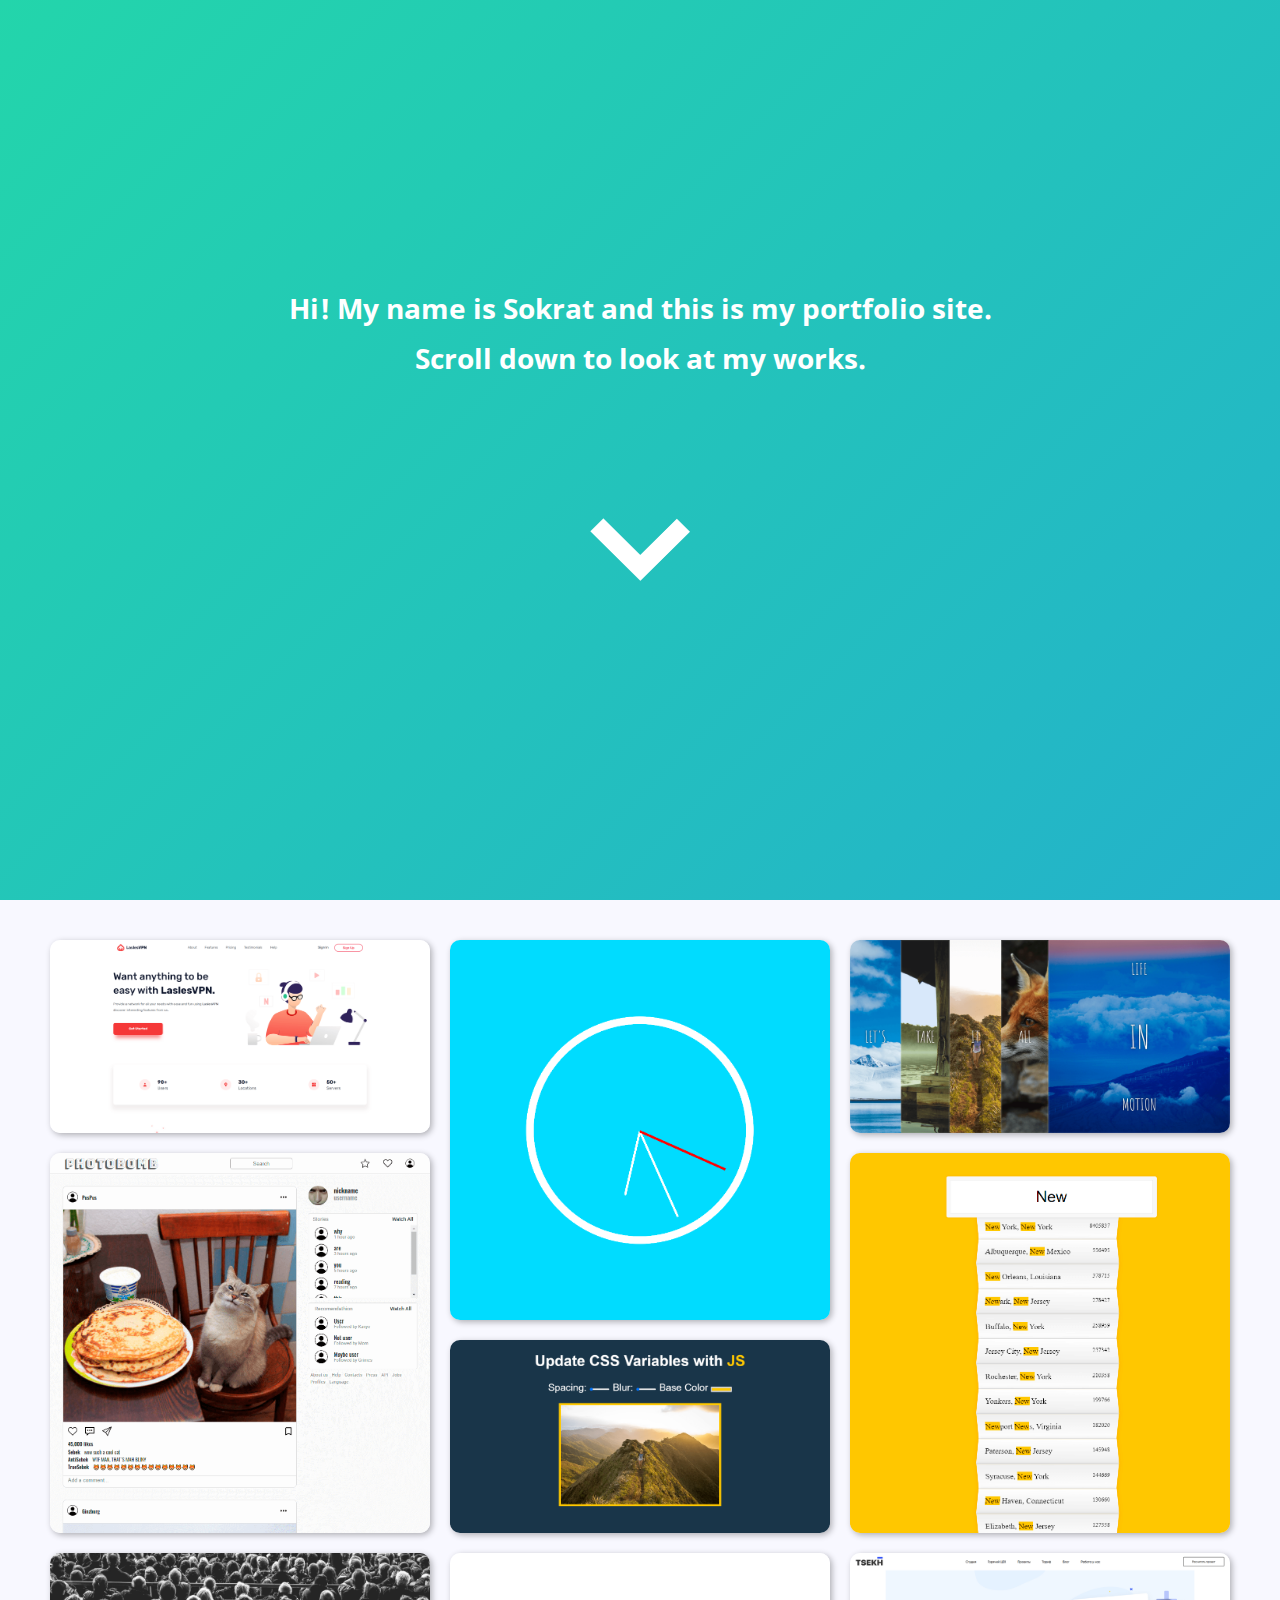
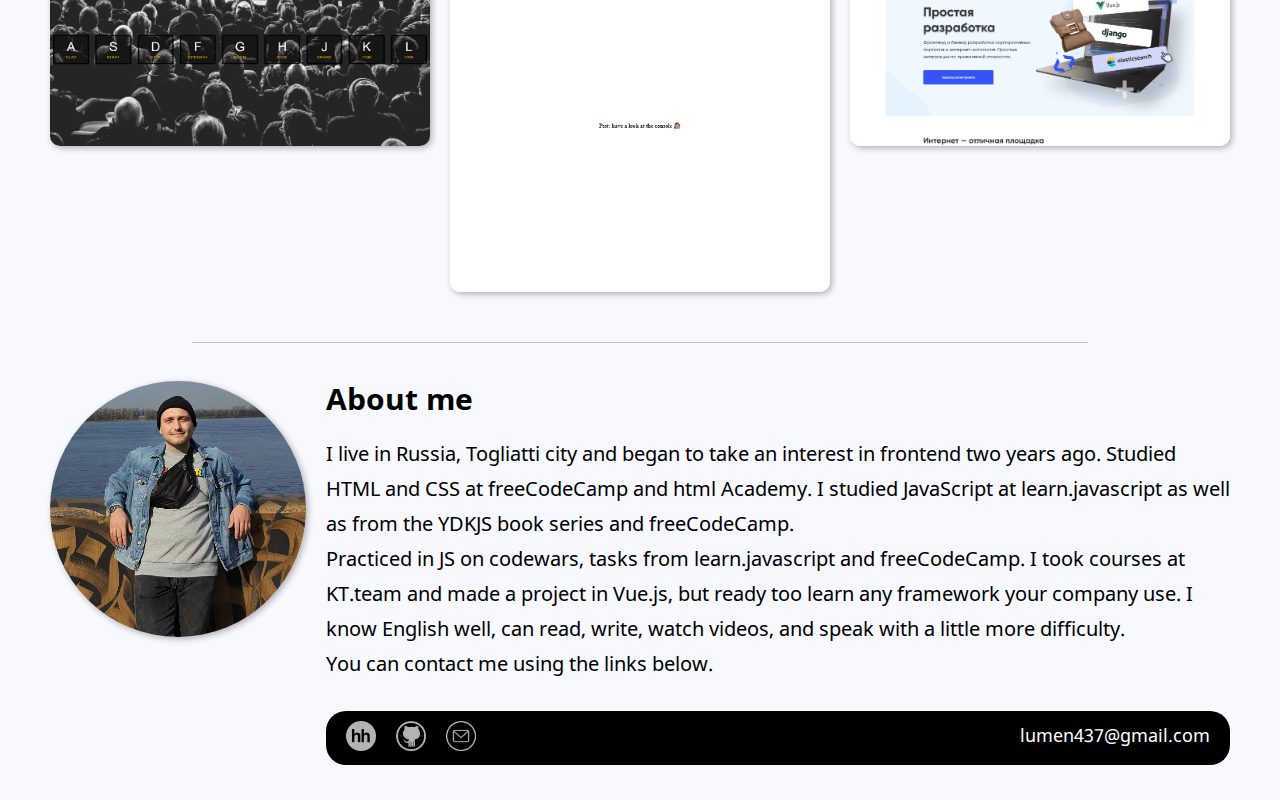
==== index.html @ 6b309301 "relocated all files" ====
<!DOCTYPE html>
<html lang="en">
  <head>
    <meta charset="UTF-8" />
    <meta name="viewport" content="width=device-width, initial-scale=1.0" />
    <link rel="stylesheet" href="css/style.css" />
    <title>Sokrat Kocharyan Frontend Developer</title>
  </head>
  <script defer src="js/script.js"></script>
  <body>
    <section class="about-banner">
      <h1 class="about-banner__text">
        Hi! My name is Sokrat and this is my portfolio site. <br />
        Scroll down to look at my works.
      </h1>
      <div class="arrow"></div>
    </section>

    <section class="gallery">
      <div class="modal">
        <div class="modal-content">
          <span class="close-button">&times;</span>
        </div>
      </div>
      <div class="gallery__container">
        <div class="masonry-container">
          <figure class="gallery-item" data-project="lasles">
            <img class="gallery-item__pic" src="img/lasles.png" alt="tsekh" />
          </figure>
          <figure class="gallery-item" data-project="photobomb">
            <img
              class="gallery-item__pic"
              src="img/photobomb.png"
              alt="photobomb"
            />
          </figure>
          <figure class="gallery-item" data-project="drum">
            <img
              class="gallery-item__pic"
              src="img/1drum-machine.png"
              alt="drum-machine"
            />
          </figure>
        </div>
        <div class="masonry-container">
          <figure class="gallery-item" data-project="clock">
            <img class="gallery-item__pic" src="img/2clock.png" alt="clock" />
          </figure>
          <figure class="gallery-item" data-project="var">
            <img
              class="gallery-item__pic"
              src="img/3css-variables-inter.png"
              alt="css-variables"
            />
          </figure>
          <figure class="gallery-item" data-project="array">
            <img
              class="gallery-item__pic"
              src="img/4array-methods.png"
              alt="array-methods"
            />
          </figure>
        </div>
        <div class="masonry-container">
          <figure class="gallery-item" data-project="flex-gallery">
            <img
              class="gallery-item__pic"
              src="img/5flex-gallery.png"
              alt="flex-gallery"
            />
          </figure>
          <figure class="gallery-item" data-project="ajax">
            <img
              class="gallery-item__pic"
              src="img/6ajax.png"
              alt="ajax-json-fetch"
            />
          </figure>
          <figure class="gallery-item" data-project="tsekh">
            <img class="gallery-item__pic" src="img/tsekh.png" alt="tsekh" />
          </figure>
        </div>
      </div>
    </section>
    <div class="section-divider"></div>
    <section class="bio">
      <div class="bio__container">
        <div class="bio__info">
          <div class="bio__photo">
            <img class="bio__img" src="img/theBoy.jpg" alt="Beauty" />
          </div>
          <div class="bio-text__container">
            <div class="bio-text">
              <h2 class="bio-text__title">About me</h2>
              I live in Russia, Togliatti city and began to take an interest in
              frontend two years ago. Studied HTML and CSS at freeCodeCamp and
              html Academy. I studied JavaScript at learn.javascript as well as
              from the YDKJS book series and freeCodeCamp. <br />Practiced in JS
              on codewars, tasks from learn.javascript and freeCodeCamp. I took
              courses at KT.team and made a project in Vue.js, but ready too
              learn any framework your company use. I know English well, can
              read, write, watch videos, and speak with a little more
              difficulty.<br />
              You can contact me using the links below.
            </div>
            <div class="contacts">
              <ul class="contacts__list">
                <li class="contacts__item">
                  <a
                    href="https://togliatti.hh.ru/resume/092eaa5bff02885cfe0039ed1f574c74556c67"
                    class="contacts__link"
                    target="_blank"
                    ><img src="img/hh.png" alt="hh"
                  /></a>
                </li>
                <li class="contacts__item">
                  <a
                    href="https://github.com/total-fraud"
                    class="contacts__link"
                    target="_blank"
                    ><img src="img/github.png" alt="github"
                  /></a>
                </li>
                <li class="contacts__item">
                  <a href="mailto:lumen437@gmail.com" class="contacts__link"
                    ><img src="img/mail.png" alt="mail"
                  /></a>
                </li>
                <li class="contacts__item">
                  <div class="contacts__mail">lumen437@gmail.com</div>
                </li>
              </ul>
            </div>
          </div>
        </div>
      </div>
    </section>
  </body>
</html>
---- css/style.css ----
* {
  margin: 0;
  padding: 0;
  box-sizing: border-box;
}

body {
  background-color: ghostwhite;
}

@font-face {
  font-family: "Noto Sans";
  font-style: normal;
  font-weight: 400;
  src: local("Noto Sans"), local("NotoSans"),
    url("../fonts/NotoSans-Regular.ttf") format("truetype");
}

@font-face {
  font-family: "Noto Sans";
  font-style: normal;
  font-weight: 700;
  src: local("Noto Sans Bold"), local("NotoSans-Bold"),
    url("../fonts/NotoSans-Bold.ttf") format("truetype");
}

.about-banner {
  height: 100vh;
  display: flex;
  justify-content: center;
  flex-direction: column;
  background: linear-gradient(-45deg, #ee7752, #e73c7e, #23a6d5, #23d5ab);
  background-size: 400% 400%;
  animation: gradient 10s ease infinite;
}

@keyframes gradient {
  0% {
    background-position: 0% 50%;
  }
  50% {
    background-position: 100% 50%;
  }
  100% {
    background-position: 0% 50%;
  }
}

.about-banner__text {
  width: fit-content;
  margin: 0 auto;
  font-size: 28px;
  padding-bottom: 15vh;
  color: rgb(255, 255, 255);
  text-align: center;
  line-height: 50px;
  font-family: "Noto Sans", sans-serif;
}

.arrow {
  margin: 0 auto;
  background-image: url("../img/arrow.png");
  background-size: contain;
  background-repeat: no-repeat;
  height: 100px;
  width: 100px;
  animation: arrow-pulse 1.8s infinite;
}

@keyframes arrow-pulse {
  0% {
    background-position: 0px 0px;
  }
  50% {
    background-position: 0px 30px;
  }
  100% {
    background-position: 0px 0px;
  }
}

.gallery {
  padding-left: 50px;
  padding-right: 50px;
  padding-top: 40px;
}

.modal {
  position: fixed;
  left: 0;
  top: 0;
  width: 100%;
  height: 100%;
  background-color: rgba(0, 0, 0, 0.5);
  opacity: 0;
  visibility: hidden;
  transform: scale(1.1);
  z-index: 1;
}

.modal-content {
  position: absolute;
  top: 50%;
  left: 50%;
  transform: translate(-50%, -50%);
  background-color: white;
  padding: 20px;
  max-width: 85vw;
  border-radius: 8px;
}

.modal-content__container {
  max-height: 85vh;
  display: flex;
  flex-direction: column;
  justify-content: space-between;
  align-items: center;
  overflow: auto;
}

.modal-img-container {
  max-width: 720px;
}
.modal-img {
  max-width: 100%;
  max-height: 100%;
  min-width: 420px;
  border-radius: 8px;
}

.project-link {
  font-family: "Noto Sans Bold", sans-serif;
  text-decoration: none;
  font-weight: 700;
  font-size: 28px;
  color: rgb(0, 0, 0);
  margin-right: auto;
}
.project-link:hover {
  color: rgb(231, 65, 65);
  transition: 1s;
}

.project-link::after {
  padding-left: 20px;
  content: "◄ Check the link";
  vertical-align: middle;
  font-size: 13px;
  color: rgb(73, 166, 219);
  font-family: "Noto Sans", sans-serif;
  width: fit-content;
  display: inline-block;
  animation: link-pulse 2s infinite;
}

@keyframes link-pulse {
  0% {
    transform: translateX(0);
  }
  50% {
    transform: translateX(10px);
  }
  100% {
    transform: translateX(0);
  }
}

.modal-text {
  max-width: 640px;
  align-self: start;
  padding: 0 20px 20px 0;
  font-size: 1.5em;
  line-height: 40px;
  color: rgb(0, 0, 0);
  text-align: left;
  font-family: "Noto Sans", sans-serif;
}

.close-button {
  position: absolute;
  top: -50px;
  right: -50px;
  width: 50px;
  height: 50px;
  line-height: 3.1rem;
  text-align: center;
  cursor: pointer;
  border-radius: 8px;
  color: rgb(255, 255, 255);
  font-size: 50px;
  background-color: transparent;
  transition: 0.5s;
}

.close-button:hover {
  color: rgb(231, 65, 65);
  transition: 0.5s;
}

.show-modal {
  opacity: 1;
  visibility: visible;
  transform: scale(1);
  transition: visibility 0s linear 0s, opacity 0.25s 0s, transform 0.25s;
}

.gallery__container {
  max-width: 1200px;
  margin: 0 auto;
  display: flex;
}

.masonry-container {
  margin-right: 20px;
}

.masonry-container:last-child {
  margin-right: 0;
}

.gallery-item {
  cursor: pointer;
  margin-bottom: 16px;
  transition: 0.3s;
  z-index: 0;
}

.gallery-item:hover {
  transform: scale(1.05);
  transition: 0.3s;
}

.gallery-item__pic {
  box-shadow: 2px 2px 6px 0 rgba(0, 0, 0, 0.3);
  max-width: 100%;
  border-radius: 10px;
}

.section-divider {
  margin: 0 auto;
  height: 1px;
  width: 70vw;
  background-color: rgba(0, 0, 0, 0.2);
  margin-top: 30px;
  margin-bottom: 38px;
}

.bio {
  padding-bottom: 35px;
  padding-left: 50px;
  padding-right: 50px;
}

.bio__container {
  display: flex;
  align-items: center;
  flex-direction: column;
}

.bio__info {
  max-width: 1200px;
  display: flex;
  justify-content: space-between;
}

.bio__photo {
  margin-right: 20px;
  min-width: 240px;
  max-width: 20vw;
}

.bio__photo > img {
  width: 100%;
  box-shadow: 2px 2px 6px 0 rgba(0, 0, 0, 0.3);
  border-radius: 50%;
}

.bio-text__container {
  display: flex;
  flex-direction: column;
  justify-content: space-between;
}

.bio-text__title {
  padding-bottom: 20px;
}

.bio-text {
  font-size: 20px;
  color: rgb(0, 0, 0);
  line-height: 35px;
  font-family: "Noto Sans", sans-serif;
  padding-bottom: 30px;
}

.contacts {
  border-radius: 20px;
  background-color: rgb(0, 0, 0);
}

.contacts__list {
  display: flex;
  overflow: hidden;
  list-style: none;
  padding-top: 10px;
  padding-bottom: 10px;
}

.contacts__item {
  max-width: 50px;
  padding-left: 20px;
}

.contacts__item:last-of-type {
  max-width: 100%;
  padding-right: 20px;
  margin-left: auto;
}

.contacts__mail {
  line-height: 28px;
  color: white;
  font-size: 18px;
  font-family: "Noto Sans", sans-serif;
  width: fit-content;
}

.contacts__link > img:hover {
  opacity: 1;
}

.contacts__link > img {
  width: 100%;
  opacity: 0.7;
}

@media (max-width: 870px) {
  .about-banner,
  .gallery,
  .bio {
    padding-left: 20px;
    padding-right: 20px;
  }
  .gallery {
    padding-top: 20px;
  }
  .modal-content {
    padding: 10px;
  }
  .modal-img {
    min-width: 280px;
    border-radius: 8px;
  }
  .project-link {
    font-size: 16px;
    padding-bottom: 5px;
  }
  .project-link::after {
    font-size: 11px;
  }
  .modal-text {
    font-size: 14px;
    line-height: 23px;
    padding-right: 0px;
    padding-bottom: 10px;
  }
  .close-button {
    top: -40px;
    right: -40px;
  }
  .gallery__container {
    flex-direction: column;
  }
  .masonry-container {
    margin-right: 0;
  }
  .gallery-item {
    margin-bottom: 15px;
  }
  .section-divider {
    margin-top: 18px;
    margin-bottom: 25px;
  }
  .about-banner__text {
    font-size: 23px;
  }

  .bio-text {
    font-size: 15px;
  }
  .bio__info {
    flex-direction: column;
  }
  .bio__photo {
    margin: 0 auto;
  }
  .contacts__mail {
    font-size: 12px;
  }
}
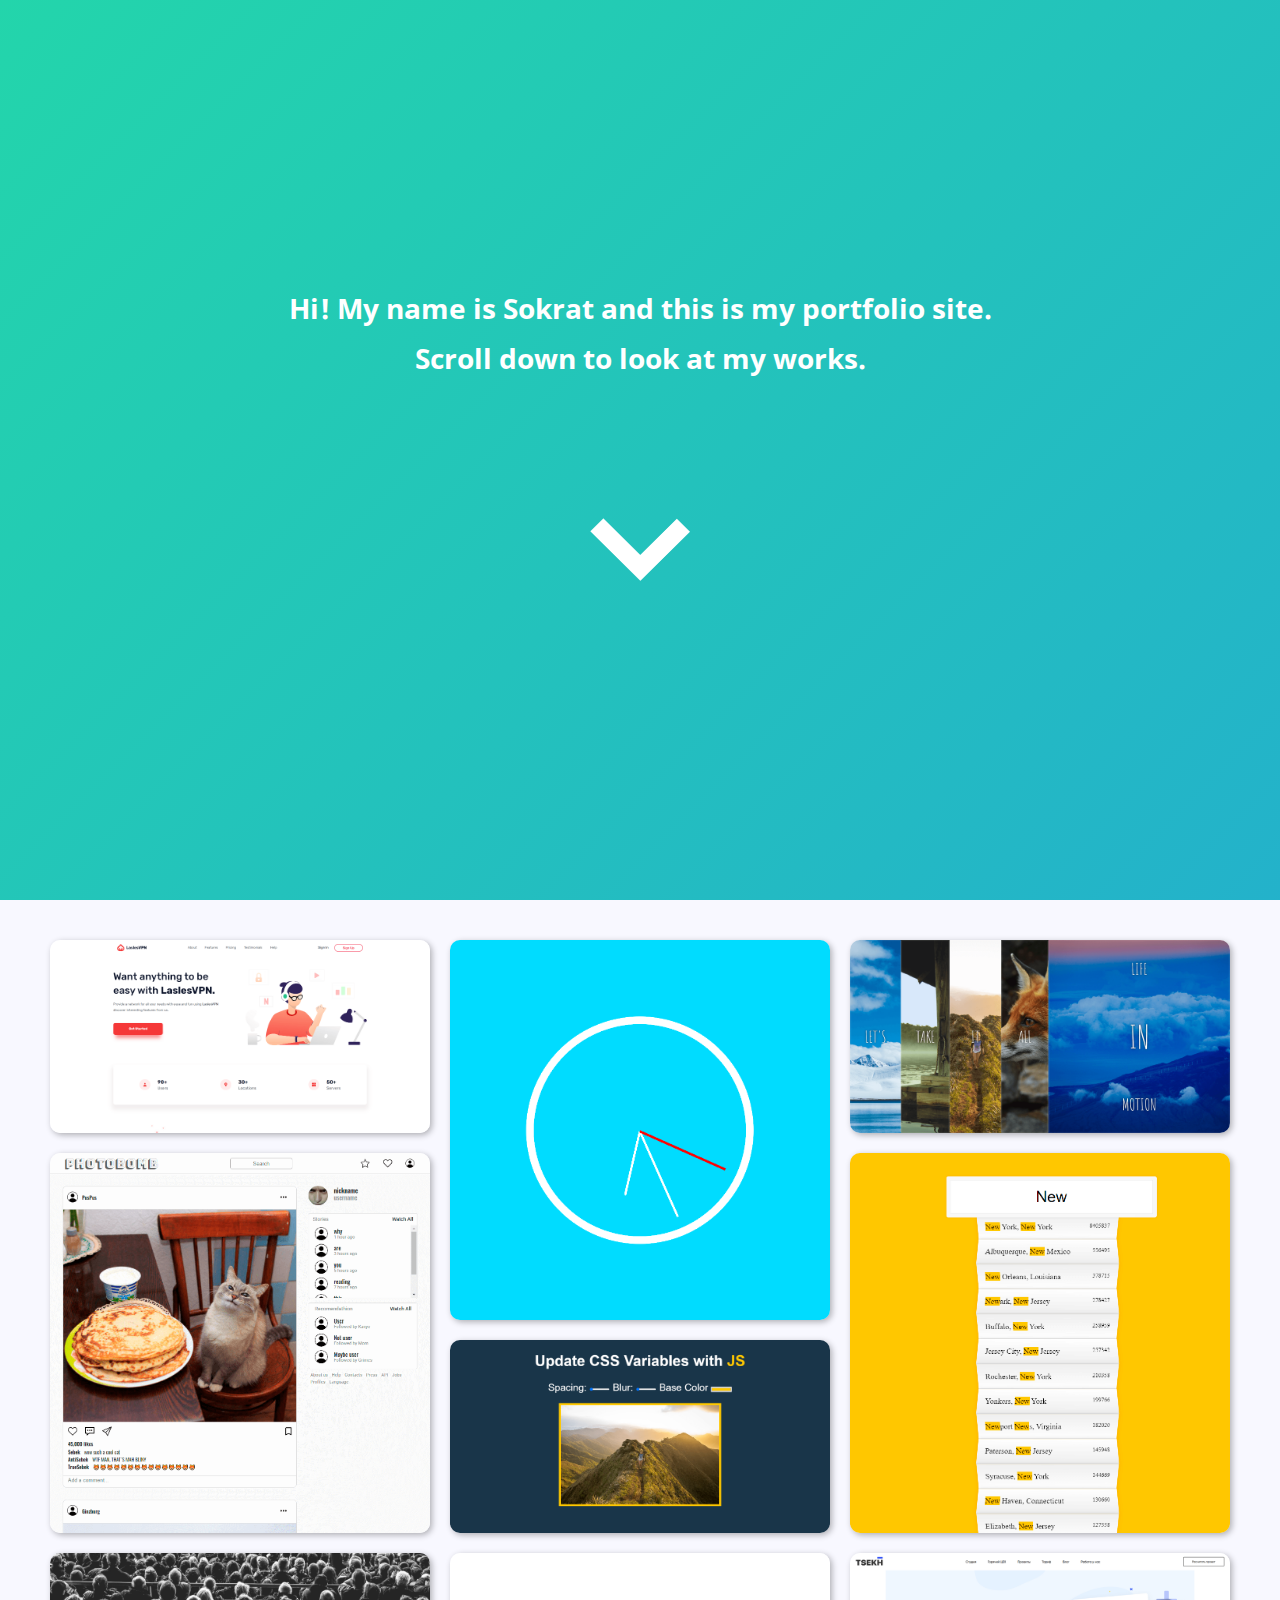
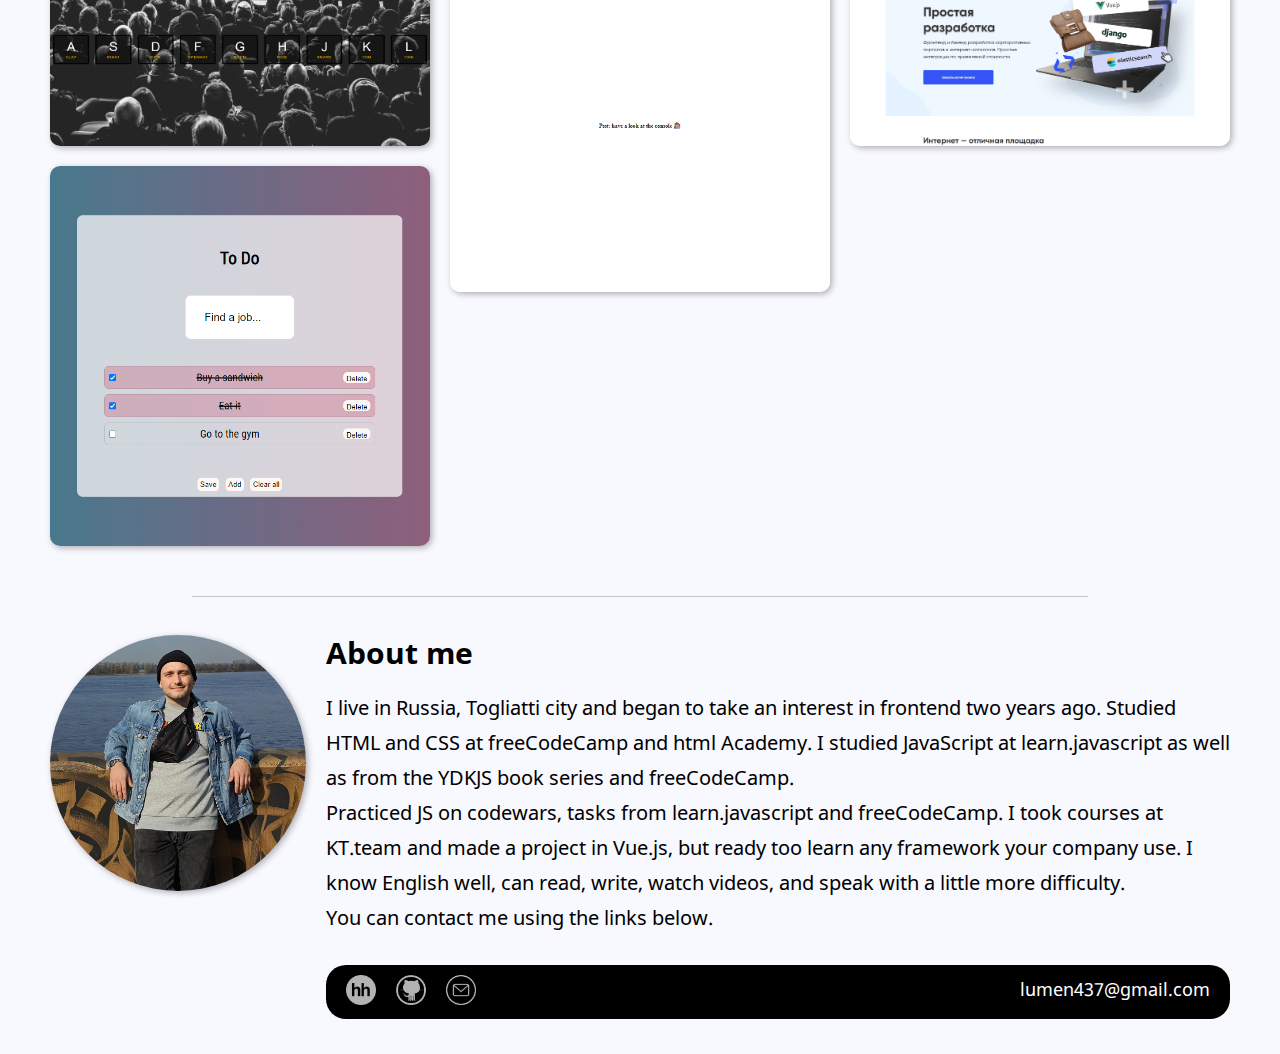
==== commit 102631f7: "added todo app" ====
--- a/index.html
+++ b/index.html
@@ -25,7 +25,7 @@
       <div class="gallery__container">
         <div class="masonry-container">
           <figure class="gallery-item" data-project="lasles">
-            <img class="gallery-item__pic" src="img/lasles.png" alt="tsekh" />
+            <img class="gallery-item__pic" src="img/lasles.png" alt="lasles" />
           </figure>
           <figure class="gallery-item" data-project="photobomb">
             <img
@@ -40,6 +40,9 @@
               src="img/1drum-machine.png"
               alt="drum-machine"
             />
+          </figure>
+          <figure class="gallery-item" data-project="todo">
+            <img class="gallery-item__pic" src="img/7todo.png" alt="todo" />
           </figure>
         </div>
         <div class="masonry-container">
@@ -95,8 +98,8 @@
               I live in Russia, Togliatti city and began to take an interest in
               frontend two years ago. Studied HTML and CSS at freeCodeCamp and
               html Academy. I studied JavaScript at learn.javascript as well as
-              from the YDKJS book series and freeCodeCamp. <br />Practiced in JS
-              on codewars, tasks from learn.javascript and freeCodeCamp. I took
+              from the YDKJS book series and freeCodeCamp. <br />Practiced JS on
+              codewars, tasks from learn.javascript and freeCodeCamp. I took
               courses at KT.team and made a project in Vue.js, but ready too
               learn any framework your company use. I know English well, can
               read, write, watch videos, and speak with a little more
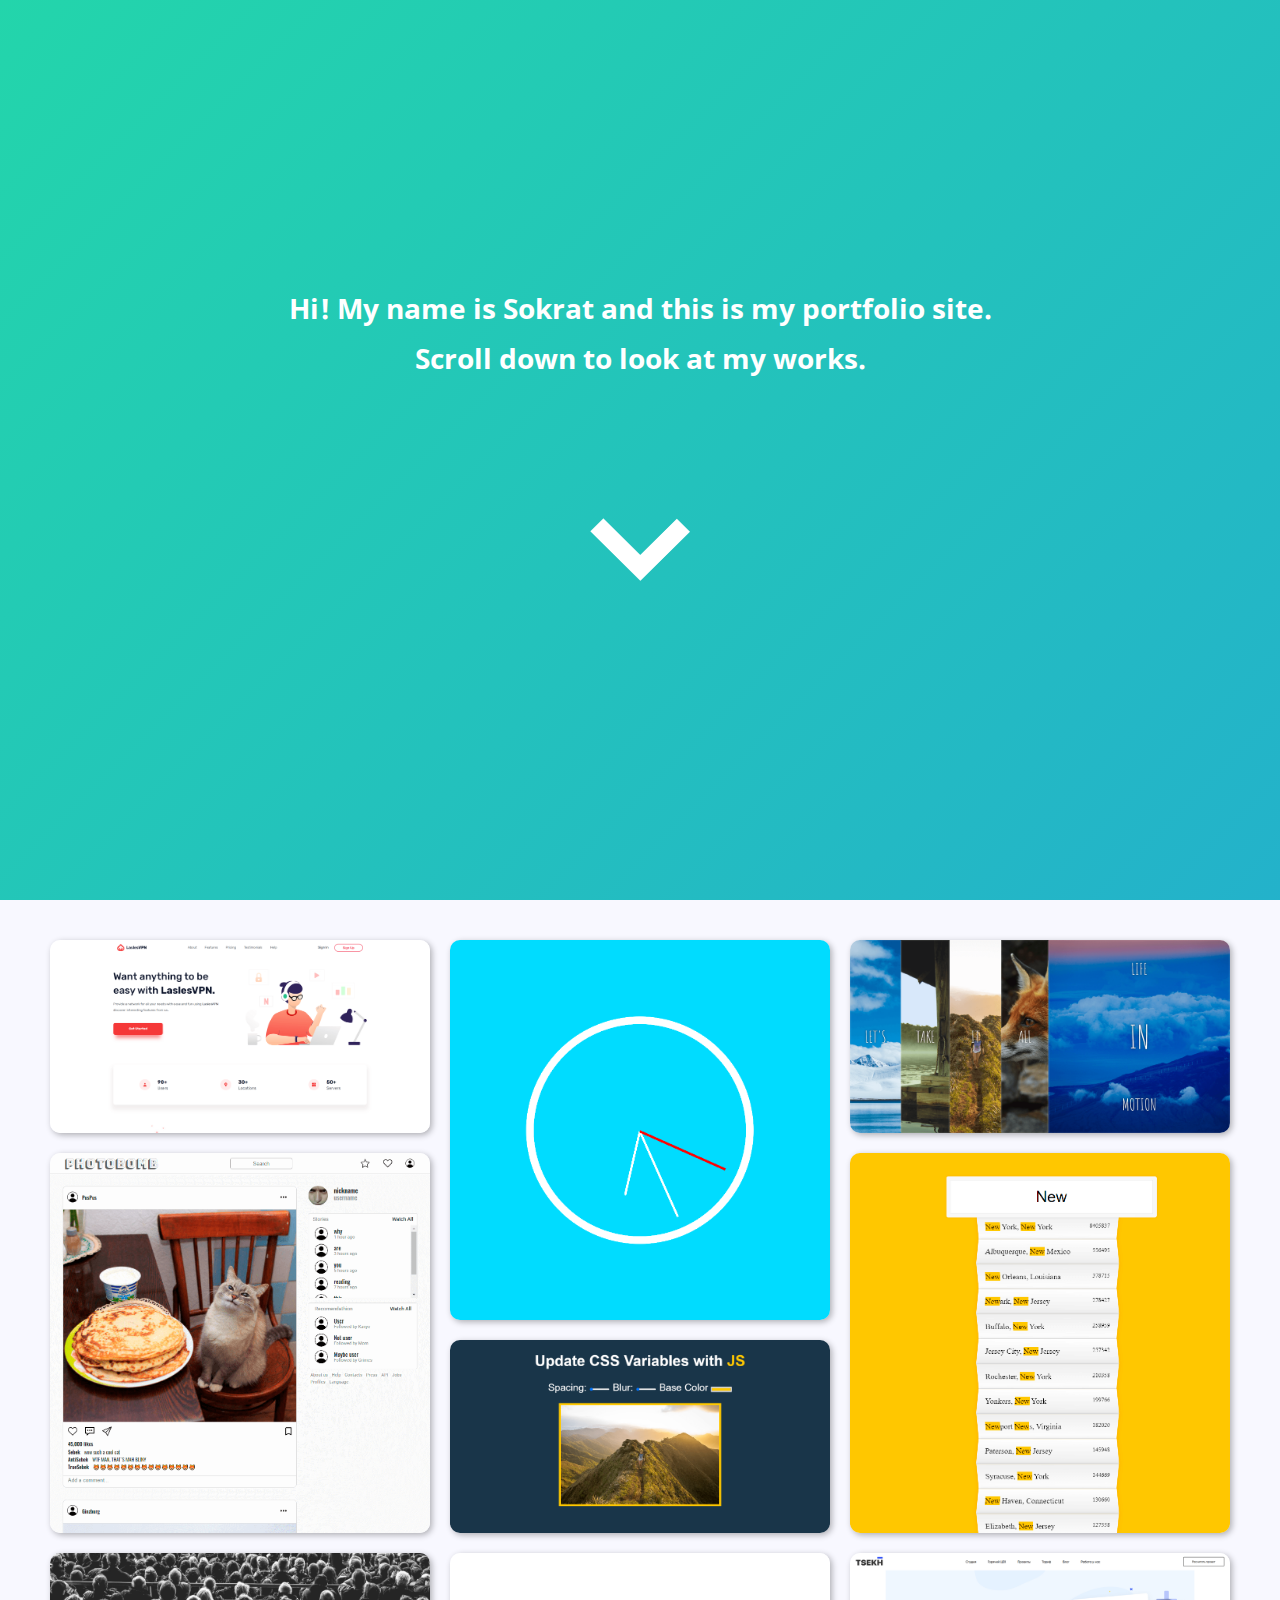
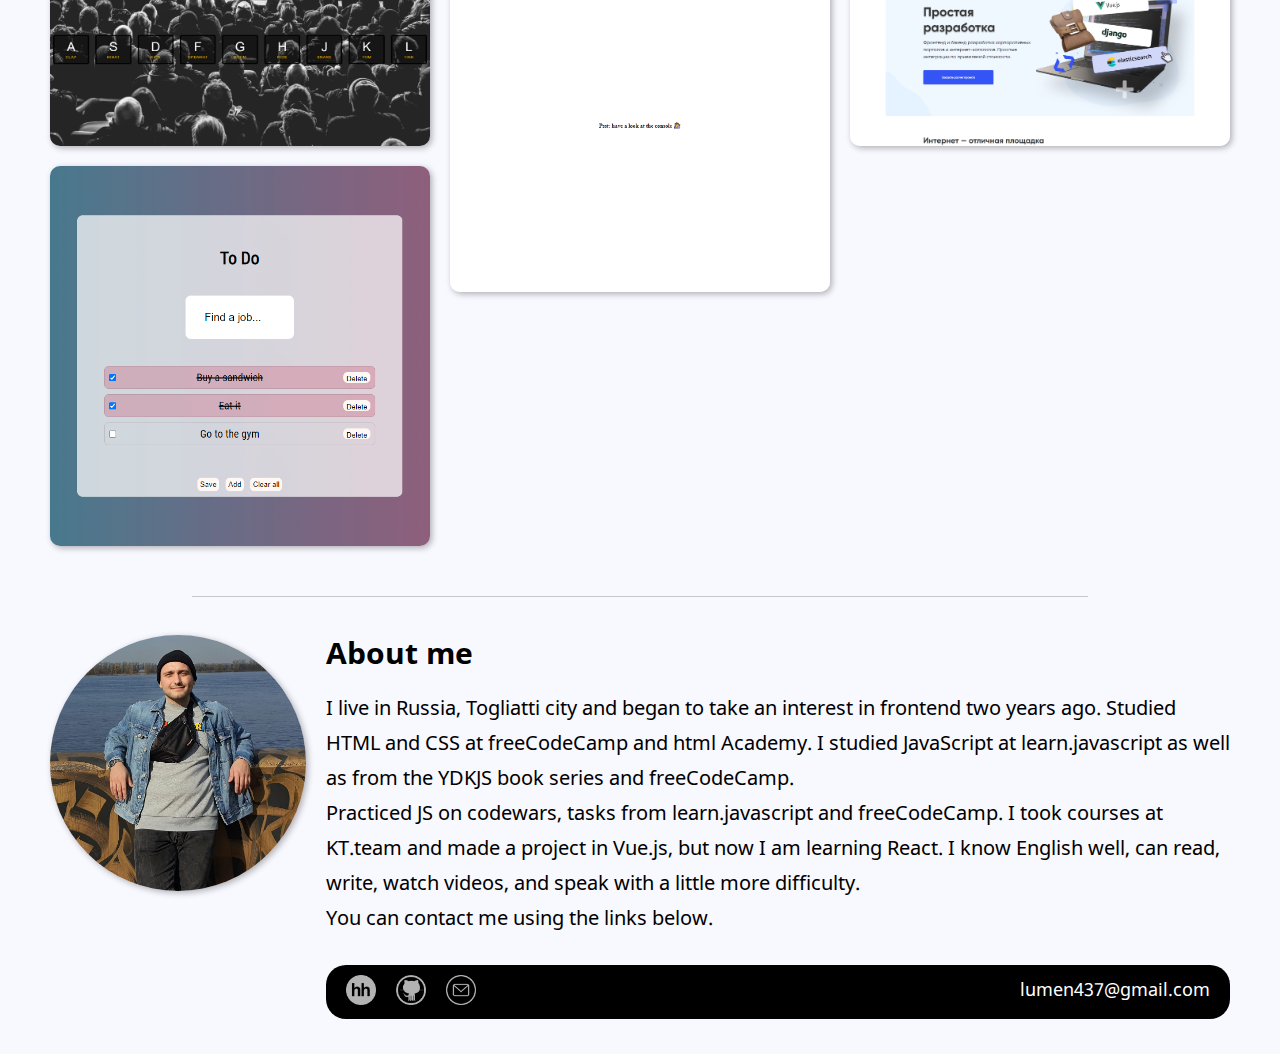
==== commit ecec0567: "edited bio block" ====
--- a/index.html
+++ b/index.html
@@ -100,10 +100,9 @@
               html Academy. I studied JavaScript at learn.javascript as well as
               from the YDKJS book series and freeCodeCamp. <br />Practiced JS on
               codewars, tasks from learn.javascript and freeCodeCamp. I took
-              courses at KT.team and made a project in Vue.js, but ready too
-              learn any framework your company use. I know English well, can
-              read, write, watch videos, and speak with a little more
-              difficulty.<br />
+              courses at KT.team and made a project in Vue.js, but now I am
+              learning React. I know English well, can read, write, watch
+              videos, and speak with a little more difficulty.<br />
               You can contact me using the links below.
             </div>
             <div class="contacts">
